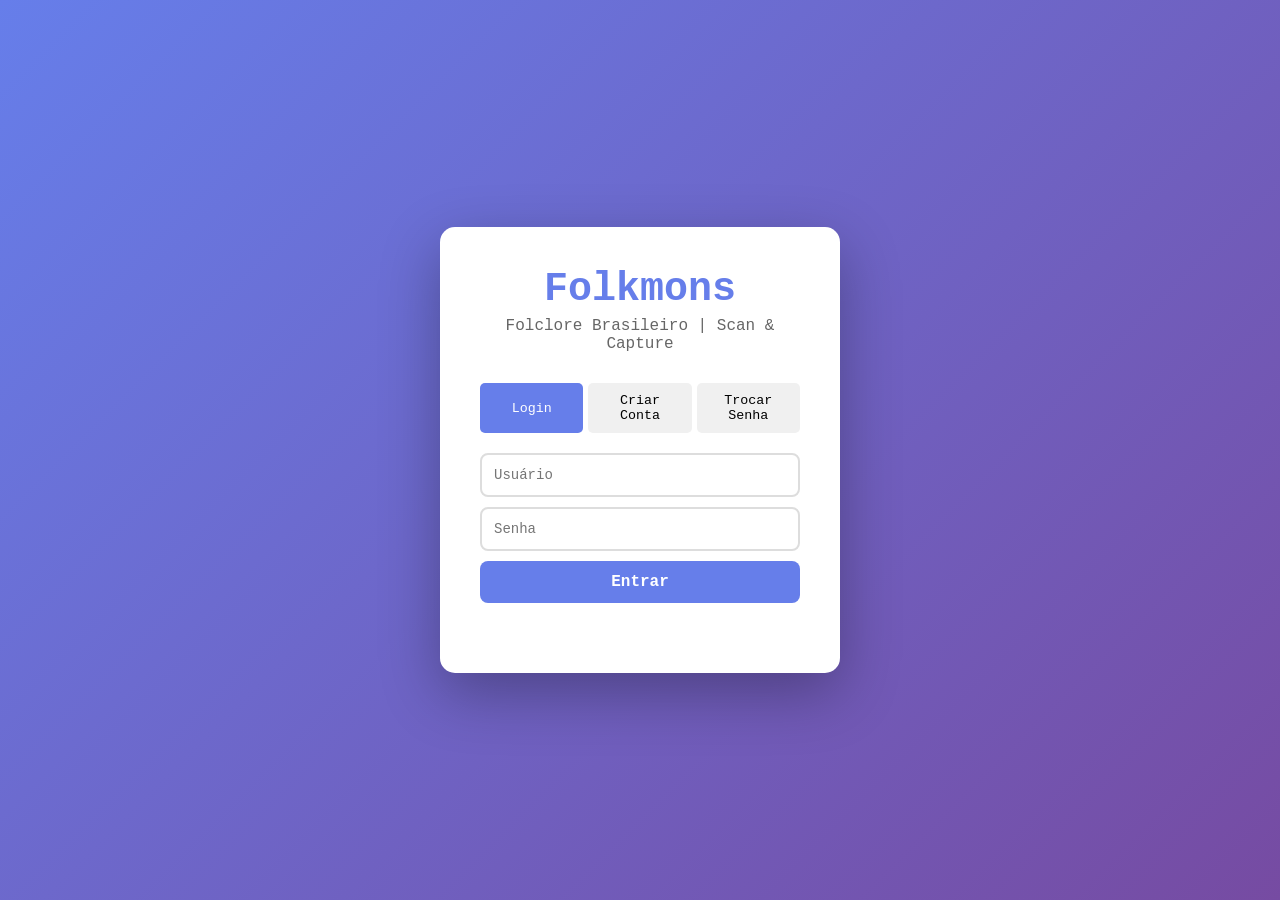
==== index_new.html @ 601865f8 "Adiciona jogo Folkmons, sprites e documentação" ====
<!DOCTYPE html>
<html lang="pt-BR">
<head>
    <meta charset="UTF-8">
    <meta name="viewport" content="width=device-width, initial-scale=1.0">
    <title>Folkmons - Folclore Brasileiro</title>
    <link rel="stylesheet" href="style.css">
</head>
<body>
    <div id="authScreen" class="screen">
        <div class="auth-container">
            <h1>Folkmons</h1>
            <p class="subtitle">Folclore Brasileiro | Scan & Capture</p>
            
            <div class="tabs">
                <button class="tab-btn active" onclick="showTab('login')">Login</button>
                <button class="tab-btn" onclick="showTab('register')">Criar Conta</button>
                <button class="tab-btn" onclick="showTab('changePass')">Trocar Senha</button>
            </div>
            
            <div id="loginTab" class="tab-content active">
                <input type="text" id="loginUsername" placeholder="Usuário" maxlength="20">
                <input type="password" id="loginPassword" placeholder="Senha">
                <button onclick="login()">Entrar</button>
                <p id="loginMsg" class="msg"></p>
            </div>
            
            <div id="registerTab" class="tab-content">
                <input type="text" id="regUsername" placeholder="Usuário (3-20 caracteres)" maxlength="20">
                <input type="password" id="regPassword" placeholder="Senha (mín. 4 caracteres)">
                <input type="password" id="regPassword2" placeholder="Confirmar Senha">
                <button onclick="register()">Criar Conta</button>
                <p id="regMsg" class="msg"></p>
            </div>
            
            <div id="changePassTab" class="tab-content">
                <input type="text" id="cpUsername" placeholder="Usuário">
                <input type="password" id="cpOldPass" placeholder="Senha Atual">
                <input type="password" id="cpNewPass" placeholder="Nova Senha (mín. 4 caracteres)">
                <input type="password" id="cpNewPass2" placeholder="Confirmar Nova Senha">
                <button onclick="changePassword()">Trocar Senha</button>
                <p id="cpMsg" class="msg"></p>
            </div>
        </div>
    </div>
    
    <div id="gameScreen" class="screen" style="display:none;">
        <div class="game-header">
            <div class="header-left">
                <span id="playerName"></span> | Nível <span id="playerLevel"></span> | $<span id="playerMoney"></span>
            </div>
            <div class="header-right">
                <button onclick="openMenu('team')">Time</button>
                <button onclick="openMenu('items')">Itens</button>
                <button onclick="openMenu('trades')">Trocas</button>
                <button onclick="openMenu('phone')">📱 Celular</button>
                <button onclick="logout()">Sair</button>
            </div>
        </div>
        
        <div class="game-container">
            <canvas id="gameMap" width="800" height="600"></canvas>
            <div class="game-ui">
                <div id="locationInfo"><strong>Região:</strong> Sertão Folclórico</div>
            </div>
        </div>
        
        <div id="menuOverlay" class="overlay" style="display:none;">
            <div class="menu-box">
                <div class="menu-header">
                    <h2 id="menuTitle">Menu</h2>
                    <button onclick="closeMenu()">X</button>
                </div>
                <div id="menuContent" class="menu-content"></div>
            </div>
        </div>
        
        <div id="battleScreen" class="battle-overlay" style="display:none;">
            <div class="battle-container">
                <div class="battle-top">
                    <div class="enemy-info">
                        <div class="enemy-name"><span id="enemyName"></span> Lv.<span id="enemyLevel"></span></div>
                        <div class="hp-bar"><div id="enemyHpBar" class="hp-fill"></div></div>
                        <div class="hp-text"><span id="enemyHpText"></span></div>
                    </div>
                    <div class="enemy-sprite" id="enemySprite">👾</div>
                </div>
                <div class="battle-bottom">
                    <div class="player-sprite" id="playerSprite">🧍</div>
                    <div class="player-info">
                        <div class="player-name"><span id="battlePlayerName"></span> Lv.<span id="battlePlayerLevel"></span></div>
                        <div class="hp-bar"><div id="playerHpBar" class="hp-fill"></div></div>
                        <div class="hp-text"><span id="playerHpText"></span></div>
                    </div>
                </div>
                <div class="battle-actions">
                    <div id="battleMainActions" style="display:grid; grid-template-columns:1fr 1fr; gap:10px; flex:1;">
                        <button onclick="battleAction('attack')">Atacar</button>
                        <button onclick="battleAction('item')">Item</button>
                        <button onclick="battleAction('run')">Fugir</button>
                    </div>
                    <div id="battleLog" class="battle-log"></div>
                </div>
            </div>
        </div>
    </div>
    
    <script src="folkmons_data.js"></script>
    <script src="game_new.js"></script>
</body>
</html>
---- style.css ----
* {
    margin: 0;
    padding: 0;
    box-sizing: border-box;
    font-family: 'Courier New', monospace;
}

body {
    background: linear-gradient(135deg, #667eea 0%, #764ba2 100%);
    min-height: 100vh;
    display: flex;
    align-items: center;
    justify-content: center;
}

.screen {
    width: 100%;
    min-height: 100vh;
    display: flex;
    align-items: center;
    justify-content: center;
}

.auth-container {
    background: white;
    padding: 40px;
    border-radius: 15px;
    box-shadow: 0 20px 60px rgba(0,0,0,0.3);
    width: 400px;
    max-width: 90%;
}

.auth-container h1 {
    text-align: center;
    color: #667eea;
    font-size: 2.5em;
    margin-bottom: 5px;
}

.subtitle {
    text-align: center;
    color: #666;
    margin-bottom: 30px;
}

.tabs {
    display: flex;
    gap: 5px;
    margin-bottom: 20px;
}

.tab-btn {
    flex: 1;
    padding: 10px;
    border: none;
    background: #f0f0f0;
    cursor: pointer;
    border-radius: 5px;
}

.tab-btn.active {
    background: #667eea;
    color: white;
}

.tab-content {
    display: none;
}

.tab-content.active {
    display: flex;
    flex-direction: column;
    gap: 10px;
}

.tab-content input {
    padding: 12px;
    border: 2px solid #ddd;
    border-radius: 8px;
    font-size: 14px;
}

.tab-content button {
    padding: 12px;
    background: #667eea;
    color: white;
    border: none;
    border-radius: 8px;
    cursor: pointer;
    font-size: 16px;
    font-weight: bold;
}

.tab-content button:hover {
    background: #5568d3;
}

.msg {
    text-align: center;
    min-height: 20px;
    font-size: 14px;
}

.game-header {
    position: fixed;
    top: 0;
    left: 0;
    right: 0;
    background: rgba(0,0,0,0.8);
    color: white;
    padding: 10px 20px;
    display: flex;
    justify-content: space-between;
    align-items: center;
    z-index: 100;
}

.header-right button {
    margin-left: 10px;
    padding: 8px 15px;
    background: #667eea;
    color: white;
    border: none;
    border-radius: 5px;
    cursor: pointer;
}

.game-container {
    margin-top: 60px;
    position: relative;
}

#gameMap {
    border: 3px solid #333;
    background: #90EE90;
    display: block;
}

.game-ui {
    position: absolute;
    top: 10px;
    left: 10px;
    background: rgba(0,0,0,0.7);
    color: white;
    padding: 8px 15px;
    border-radius: 5px;
}

.overlay {
    position: fixed;
    top: 0;
    left: 0;
    right: 0;
    bottom: 0;
    background: rgba(0,0,0,0.7);
    display: flex;
    align-items: center;
    justify-content: center;
    z-index: 1000;
}

.menu-box {
    background: white;
    width: 500px;
    max-width: 90%;
    max-height: 80vh;
    border-radius: 10px;
    overflow: hidden;
    display: flex;
    flex-direction: column;
}

.menu-header {
    background: #667eea;
    color: white;
    padding: 15px 20px;
    display: flex;
    justify-content: space-between;
    align-items: center;
}

.menu-header button {
    background: none;
    border: none;
    color: white;
    font-size: 24px;
    cursor: pointer;
}

.menu-content {
    padding: 20px;
    overflow-y: auto;
    flex: 1;
}

.team-slot {
    display: flex;
    align-items: center;
    gap: 15px;
    padding: 10px;
    border: 2px solid #ddd;
    border-radius: 8px;
    margin-bottom: 10px;
    cursor: pointer;
}

.team-slot:hover {
    background: #f0f0f0;
}

.monster-sprite {
    font-size: 40px;
}

.monster-img {
    width: 64px;
    height: 64px;
    object-fit: contain;
    image-rendering: pixelated;
    image-rendering: crisp-edges;
    display: block;
}

.monster-img.starter-img {
    width: 88px;
    height: 88px;
}

.monster-img.team-img {
    width: 64px;
    height: 64px;
}

.monster-img.scan-img {
    width: 40px;
    height: 40px;
    display: inline-block;
    vertical-align: middle;
}

.enemy-sprite .monster-img,
.player-sprite .monster-img {
    width: 120px;
    height: 120px;
}

.sprite-fallback {
    font-size: inherit;
    line-height: 1;
}

.monster-info {
    flex: 1;
}

.hp-bar {
    width: 100%;
    height: 10px;
    background: #ddd;
    border-radius: 5px;
    overflow: hidden;
    margin-top: 5px;
}

.hp-fill {
    height: 100%;
    background: #4CAF50;
    transition: width 0.3s;
}

.battle-overlay {
    position: fixed;
    top: 0;
    left: 0;
    right: 0;
    bottom: 0;
    background: linear-gradient(to bottom, #87CEEB 0%, #90EE90 100%);
    z-index: 2000;
    display: flex;
    align-items: center;
    justify-content: center;
}

.battle-container {
    width: 600px;
    height: 400px;
    position: relative;
    background: url('data:image/svg+xml,<svg xmlns="http://www.w3.org/2000/svg" width="600" height="400"><rect fill="%2390EE90" width="600" height="200"/><rect fill="%2387CEEB" y="200" width="600" height="200"/></svg>');
    border: 4px solid #333;
}

.battle-top {
    position: absolute;
    top: 20px;
    right: 20px;
    display: flex;
    align-items: center;
    gap: 10px;
}

.enemy-info {
    background: white;
    padding: 10px;
    border-radius: 8px;
    border: 2px solid #333;
    min-width: 150px;
}

.enemy-sprite {
    font-size: 60px;
}

.battle-bottom {
    position: absolute;
    bottom: 120px;
    left: 20px;
    display: flex;
    align-items: center;
    gap: 10px;
}

.player-info {
    background: white;
    padding: 10px;
    border-radius: 8px;
    border: 2px solid #333;
    min-width: 150px;
}

.player-sprite {
    font-size: 60px;
}

.battle-actions {
    position: absolute;
    bottom: 10px;
    left: 10px;
    right: 10px;
    background: white;
    border: 3px solid #333;
    padding: 15px;
    display: flex;
    gap: 10px;
}

#battleMainActions {
    display: grid;
    grid-template-columns: 1fr 1fr;
    gap: 10px;
    flex: 1;
}

#battleMainActions button {
    padding: 10px;
    font-size: 16px;
    cursor: pointer;
}

#battleSubActions {
    flex: 1;
}

.battle-log {
    flex: 2;
    border: 2px solid #ddd;
    padding: 10px;
    height: 80px;
    overflow-y: auto;
    font-size: 14px;
}

.mission-item {
    border: 2px solid #ddd;
    padding: 10px;
    margin-bottom: 10px;
    border-radius: 8px;
}

.mission-item.completed {
    background: #e8f5e9;
    border-color: #4CAF50;
}

.item-grid {
    display: grid;
    grid-template-columns: repeat(3, 1fr);
    gap: 10px;
}

.item-card {
    border: 2px solid #ddd;
    padding: 10px;
    text-align: center;
    border-radius: 8px;
}
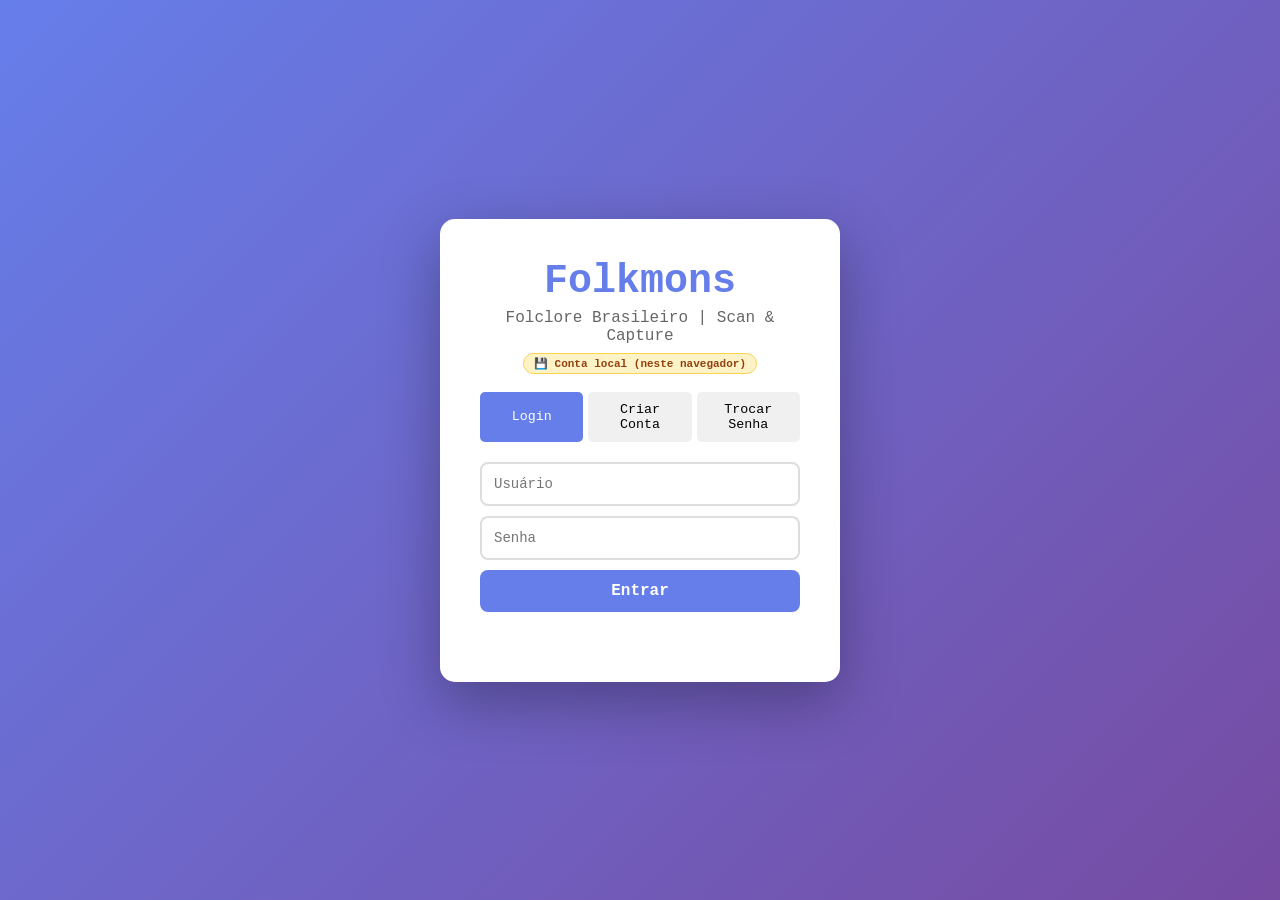
==== commit 3a03a161: "Adiciona treinador no mapa, menu de batalha e login em nuvem" ====
--- a/index_new.html
+++ b/index_new.html
@@ -11,6 +11,7 @@
         <div class="auth-container">
             <h1>Folkmons</h1>
             <p class="subtitle">Folclore Brasileiro | Scan & Capture</p>
+            <p id="cloudBadge" class="cloud-badge" style="display:none;"></p>
             
             <div class="tabs">
                 <button class="tab-btn active" onclick="showTab('login')">Login</button>
@@ -27,6 +28,7 @@
             
             <div id="registerTab" class="tab-content">
                 <input type="text" id="regUsername" placeholder="Usuário (3-20 caracteres)" maxlength="20">
+                <input type="email" id="regEmail" placeholder="E-mail" style="display:none;">
                 <input type="password" id="regPassword" placeholder="Senha (mín. 4 caracteres)">
                 <input type="password" id="regPassword2" placeholder="Confirmar Senha">
                 <button onclick="register()">Criar Conta</button>
@@ -34,11 +36,18 @@
             </div>
             
             <div id="changePassTab" class="tab-content">
-                <input type="text" id="cpUsername" placeholder="Usuário">
-                <input type="password" id="cpOldPass" placeholder="Senha Atual">
-                <input type="password" id="cpNewPass" placeholder="Nova Senha (mín. 4 caracteres)">
-                <input type="password" id="cpNewPass2" placeholder="Confirmar Nova Senha">
-                <button onclick="changePassword()">Trocar Senha</button>
+                <div id="cpPasswordFields">
+                    <input type="text" id="cpUsername" placeholder="Usuário">
+                    <input type="password" id="cpOldPass" placeholder="Senha Atual">
+                    <input type="password" id="cpNewPass" placeholder="Nova Senha (mín. 4 caracteres)">
+                    <input type="password" id="cpNewPass2" placeholder="Confirmar Nova Senha">
+                    <button onclick="changePassword()">Trocar Senha</button>
+                </div>
+                <div id="cpResetFields" style="display:none;">
+                    <p style="font-size:13px;color:#555;text-align:center;">Digite o e-mail da sua conta para receber um link de redefinição de senha.</p>
+                    <input type="email" id="cpEmail" placeholder="E-mail da conta">
+                    <button onclick="sendPasswordReset()">Enviar link de redefinição</button>
+                </div>
                 <p id="cpMsg" class="msg"></p>
             </div>
         </div>
@@ -54,6 +63,7 @@
                 <button onclick="openMenu('items')">Itens</button>
                 <button onclick="openMenu('trades')">Trocas</button>
                 <button onclick="openMenu('phone')">📱 Celular</button>
+                <button onclick="openChangePassword()">Senha</button>
                 <button onclick="logout()">Sair</button>
             </div>
         </div>
@@ -72,6 +82,22 @@
                     <button onclick="closeMenu()">X</button>
                 </div>
                 <div id="menuContent" class="menu-content"></div>
+            </div>
+        </div>
+
+        <div id="passwordOverlay" class="overlay" style="display:none;">
+            <div class="menu-box" style="max-width:420px;">
+                <div class="menu-header">
+                    <h2>Trocar Senha</h2>
+                    <button onclick="closeChangePassword()">X</button>
+                </div>
+                <div style="padding:20px; display:flex; flex-direction:column; gap:10px;">
+                    <input type="password" id="gameOldPass" placeholder="Senha atual">
+                    <input type="password" id="gameNewPass" placeholder="Nova senha">
+                    <input type="password" id="gameNewPass2" placeholder="Confirmar nova senha">
+                    <button id="gameChangePassBtn" onclick="changePasswordLoggedIn()">Salvar nova senha</button>
+                    <p id="gamePassMsg" class="msg"></p>
+                </div>
             </div>
         </div>
         
@@ -94,11 +120,7 @@
                     </div>
                 </div>
                 <div class="battle-actions">
-                    <div id="battleMainActions" style="display:grid; grid-template-columns:1fr 1fr; gap:10px; flex:1;">
-                        <button onclick="battleAction('attack')">Atacar</button>
-                        <button onclick="battleAction('item')">Item</button>
-                        <button onclick="battleAction('run')">Fugir</button>
-                    </div>
+                    <div id="battleMainActions"></div>
                     <div id="battleLog" class="battle-log"></div>
                 </div>
             </div>
@@ -106,6 +128,9 @@
     </div>
     
     <script src="folkmons_data.js"></script>
+    <script src="vendor/supabase.js"></script>
+    <script src="cloud_config.js"></script>
+    <script src="cloud_auth.js"></script>
     <script src="game_new.js"></script>
 </body>
 </html>
--- a/style.css
+++ b/style.css
@@ -41,6 +41,42 @@
     text-align: center;
     color: #666;
     margin-bottom: 30px;
+}
+
+.cloud-badge {
+    text-align: center;
+    font-size: 11px;
+    font-weight: bold;
+    color: #15803d;
+    background: #dcfce7;
+    border: 1px solid #86efac;
+    border-radius: 999px;
+    padding: 3px 10px;
+    width: fit-content;
+    margin: -22px auto 18px;
+}
+
+#passwordOverlay input {
+    width: 100%;
+    padding: 12px;
+    border: 2px solid #ddd;
+    border-radius: 8px;
+    font-size: 14px;
+}
+
+#gameChangePassBtn {
+    padding: 12px;
+    background: #667eea;
+    color: white;
+    border: none;
+    border-radius: 8px;
+    cursor: pointer;
+    font-size: 15px;
+    font-weight: bold;
+}
+
+#gameChangePassBtn:hover {
+    background: #5568d3;
 }
 
 .tabs {
@@ -312,7 +348,7 @@
 
 .battle-bottom {
     position: absolute;
-    bottom: 120px;
+    bottom: 165px;
     left: 20px;
     display: flex;
     align-items: center;
@@ -336,9 +372,11 @@
     bottom: 10px;
     left: 10px;
     right: 10px;
+    height: 150px;
+    box-sizing: border-box;
     background: white;
     border: 3px solid #333;
-    padding: 15px;
+    padding: 10px;
     display: flex;
     gap: 10px;
 }
@@ -346,27 +384,120 @@
 #battleMainActions {
     display: grid;
     grid-template-columns: 1fr 1fr;
-    gap: 10px;
+    align-content: start;
+    gap: 6px;
+    flex: 1.5;
+    height: 100%;
+    overflow-y: auto;
+    padding-right: 2px;
+}
+
+.battle-btn {
+    padding: 7px 8px;
+    font-size: 13px;
+    font-weight: 600;
+    color: #1f2937;
+    background: #f8fafc;
+    border: 2px solid #cbd5e1;
+    border-radius: 8px;
+    cursor: pointer;
+    text-align: left;
+    line-height: 1.2;
+    transition: background 0.15s, border-color 0.15s, transform 0.1s;
+}
+
+.battle-btn:hover:not(:disabled) {
+    background: #e0f2fe;
+    border-color: #0284c7;
+    transform: translateY(-1px);
+}
+
+.battle-btn:disabled {
+    opacity: 0.45;
+    cursor: not-allowed;
+}
+
+.battle-btn small {
+    display: block;
+    font-size: 10px;
+    font-weight: normal;
+    color: #64748b;
+    margin-top: 2px;
+}
+
+.battle-menu-heading {
+    grid-column: 1 / -1;
+    font-size: 11px;
+    font-weight: 700;
+    color: #475569;
+    text-transform: uppercase;
+    letter-spacing: 0.03em;
+    padding: 1px 2px;
+}
+
+.battle-menu-empty {
+    grid-column: 1 / -1;
+    font-size: 12px;
+    color: #64748b;
+    background: #f1f5f9;
+    border-radius: 8px;
+    padding: 8px;
+}
+
+.battle-back {
+    grid-column: 1 / -1;
+    text-align: center;
+    background: #e2e8f0;
+}
+
+.battle-capture {
+    grid-column: 1 / -1;
+    background: #dcfce7;
+    border-color: #16a34a;
+}
+
+.move-btn {
+    display: flex;
+    flex-direction: column;
+    justify-content: center;
+}
+
+.move-fogo { border-color: #f97316; background: #fff7ed; }
+.move-agua { border-color: #0284c7; background: #f0f9ff; }
+.move-grama { border-color: #16a34a; background: #f0fdf4; }
+.move-eletrico { border-color: #ca8a04; background: #fefce8; }
+.move-vento { border-color: #06b6d4; background: #ecfeff; }
+.move-terra { border-color: #92400e; background: #fef3c7; }
+.move-trevas { border-color: #6d28d9; background: #f5f3ff; }
+
+.battle-log {
     flex: 1;
-}
-
-#battleMainActions button {
-    padding: 10px;
-    font-size: 16px;
-    cursor: pointer;
-}
-
-#battleSubActions {
-    flex: 1;
-}
-
-.battle-log {
-    flex: 2;
     border: 2px solid #ddd;
-    padding: 10px;
-    height: 80px;
+    border-radius: 6px;
+    padding: 8px;
+    height: 100%;
+    box-sizing: border-box;
     overflow-y: auto;
-    font-size: 14px;
+    font-size: 12px;
+    line-height: 1.35;
+    background: #fffef8;
+}
+
+.battle-log .log-good { color: #15803d; font-weight: 700; }
+.battle-log .log-bad { color: #b91c1c; font-weight: 700; }
+.battle-log .log-warn { color: #b45309; }
+.battle-log .log-damage { color: #334155; }
+
+#enemySprite.hit,
+#playerSprite.hit {
+    animation: battle-hit 0.3s ease;
+}
+
+@keyframes battle-hit {
+    0%, 100% { transform: translateX(0); }
+    25% { transform: translateX(-8px); }
+    50% { transform: translateX(6px); }
+    75% { transform: translateX(-3px); }
 }
 
 .mission-item {
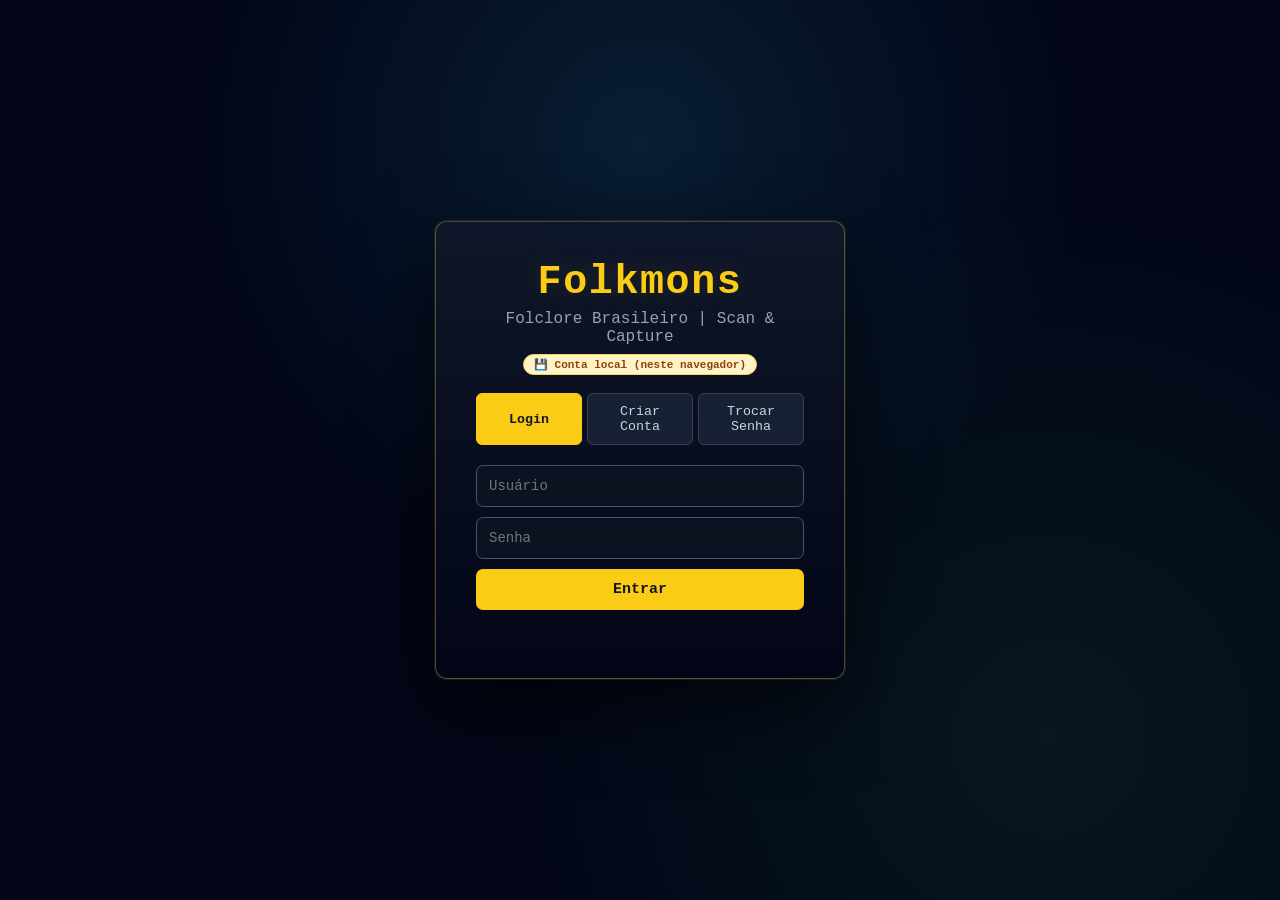
==== commit 44393984: "Renomeia Folclorédex para Enciclore" ====
--- a/index_new.html
+++ b/index_new.html
@@ -53,30 +53,94 @@
         </div>
     </div>
     
-    <div id="gameScreen" class="screen" style="display:none;">
-        <div class="game-header">
-            <div class="header-left">
-                <span id="playerName"></span> | Nível <span id="playerLevel"></span> | $<span id="playerMoney"></span>
-            </div>
-            <div class="header-right">
-                <button onclick="openMenu('team')">Time</button>
-                <button onclick="openMenu('items')">Itens</button>
-                <button onclick="openMenu('trades')">Trocas</button>
-                <button onclick="openMenu('phone')">📱 Celular</button>
-                <button onclick="openChangePassword()">Senha</button>
-                <button onclick="logout()">Sair</button>
-            </div>
-        </div>
-        
-        <div class="game-container">
-            <canvas id="gameMap" width="800" height="600"></canvas>
-            <div class="game-ui">
-                <div id="locationInfo"><strong>Região:</strong> Sertão Folclórico</div>
-            </div>
-        </div>
-        
+    <div id="gameScreen" class="screen game-screen" style="display:none;">
+        <div class="game-client">
+            <div id="gameContainer" class="game-container">
+                <canvas id="gameMap" width="800" height="600"></canvas>
+
+                <!-- Canto superior esquerdo: localização, relógio, FPS e latência -->
+                <div id="hudTopLeft" class="hud hud-topleft">
+                    <div class="hud-row hud-location-row">
+                        <span class="hud-icon">📍</span>
+                        <div class="hud-location-text">
+                            <strong id="hudLocationName">Sertão Folclórico</strong>
+                            <small id="hudChannel">Canal 1 · Local</small>
+                        </div>
+                    </div>
+                    <div class="hud-row hud-tech-row">
+                        <span title="Relógio do mundo (acelerado)">🕒 <b id="hudClock">06:30</b></span>
+                        <span title="Frames por segundo">FPS <b id="hudFps">--</b></span>
+                        <span title="Latência da conexão">Ping <b id="hudPing">0 ms</b></span>
+                    </div>
+                    <div class="hud-row hud-trainer-row">
+                        <span class="hud-status-dot"></span>
+                        <span id="playerName">Treinador</span>
+                        <span class="hud-sep">·</span> Nv <b id="playerLevel">1</b>
+                        <span class="hud-sep">·</span> $<b id="playerMoney">0</b>
+                    </div>
+                </div>
+
+                <!-- Canto superior direito: barra da equipe -->
+                <div id="partyBar" class="hud hud-topright" aria-label="Time de Folkmons">
+                    <div class="party-header"><span>🐾 EQUIPE</span><span id="partyCount">0/6</span></div>
+                    <div id="partySlots" class="party-slots"></div>
+                </div>
+
+                <!-- Canto inferior esquerdo: chat -->
+                <div id="chatPanel" class="hud hud-bottomleft">
+                    <div class="chat-header">
+                        <div id="chatTabs" class="chat-tabs"></div>
+                        <button class="chat-toggle" onclick="toggleChat()" title="Minimizar/expandir chat">–</button>
+                    </div>
+                    <div id="chatBody" class="chat-body">
+                        <div id="chatMessages" class="chat-messages"></div>
+                        <div class="chat-input-row">
+                            <input id="chatInput" type="text" maxlength="140" placeholder="Falar no canal Local..." autocomplete="off" onkeydown="chatInputKeydown(event)">
+                            <button onclick="sendChat()" title="Enviar mensagem">➤</button>
+                        </div>
+                    </div>
+                </div>
+
+                <!-- Canto inferior direito: menus principais -->
+                <div class="hud hud-bottomright">
+                    <div id="menuDock" class="menu-dock">
+                        <button class="dock-btn" onclick="openMenu('game')" title="Menu do Jogo"><span>⚙️</span><small>Menu</small></button>
+                        <button class="dock-btn" onclick="openMenu('items')" title="Mochila"><span>🎒</span><small>Mochila</small></button>
+                        <button class="dock-btn" onclick="openMenu('dex')" title="Enciclore"><span>📖</span><small>Enciclore</small></button>
+                        <button class="dock-btn" onclick="openMenu('card')" title="Cartão de Treinador"><span>🪪</span><small>Cartão</small></button>
+                        <button class="dock-btn" onclick="openMenu('market')" title="Mercado Folclórico (GTL)"><span>🛒</span><small>GTL</small></button>
+                        <button class="dock-btn" onclick="openMenu('pvp')" title="Arena PvP"><span>⚔️</span><small>PvP</small></button>
+                        <button class="dock-btn" onclick="openMenu('social')" title="Comunidade, amigos, guilda e trocas"><span>👥</span><small>Social</small></button>
+                        <button class="dock-btn" onclick="openMenu('help')" title="Ajuda e perguntas frequentes"><span>❓</span><small>Ajuda</small></button>
+                    </div>
+                </div>
+
+                <!-- Centro inferior: atalhos rápidos 1-9 -->
+                <div id="hotbar" class="hud hud-bottomcenter">
+                    <div class="hotbar-head"><span>ATALHOS</span><span>1–9</span></div>
+                    <div id="hotbarSlots" class="hotbar-slots"></div>
+                </div>
+
+                <!-- Ação principal do jogo -->
+                <button id="scanFab" class="scan-fab" onclick="openMenu('phone')" title="Abrir o Scanner (E)">📱 <span>Scan</span></button>
+
+                <!-- Submenu da equipe -->
+                <div id="partyContext" class="party-context" style="display:none;">
+                    <div class="party-context-head">
+                        <strong id="partyContextName">Folkmom</strong>
+                        <button onclick="closePartyMenu()" class="context-close">✕</button>
+                    </div>
+                    <button onclick="partyAction('summary')">📋 Sumário</button>
+                    <button onclick="partyAction('order')">↕️ Ordem do time</button>
+                    <button onclick="partyAction('follower')">🐾 Seguir no mapa</button>
+                </div>
+
+                <div id="toast" class="toast" style="display:none;"></div>
+            </div>
+        </div>
+
         <div id="menuOverlay" class="overlay" style="display:none;">
-            <div class="menu-box">
+            <div id="menuBox" class="menu-box">
                 <div class="menu-header">
                     <h2 id="menuTitle">Menu</h2>
                     <button onclick="closeMenu()">X</button>
@@ -123,6 +187,7 @@
                     <div id="battleMainActions"></div>
                     <div id="battleLog" class="battle-log"></div>
                 </div>
+                <div id="battleModeLabel" class="battle-mode-label" style="display:none;"></div>
             </div>
         </div>
     </div>
--- a/style.css
+++ b/style.css
@@ -1,3 +1,19 @@
+:root {
+    --bg: #020617;
+    --panel: rgba(15, 23, 42, 0.94);
+    --panel-soft: rgba(30, 41, 59, 0.88);
+    --panel-deep: #0b1220;
+    --line: rgba(148, 163, 184, 0.26);
+    --line-strong: rgba(250, 204, 21, 0.45);
+    --text: #e2e8f0;
+    --muted: #94a3b8;
+    --gold: #facc15;
+    --green: #4ade80;
+    --blue: #38bdf8;
+    --red: #f87171;
+    --violet: #a78bfa;
+}
+
 * {
     margin: 0;
     padding: 0;
@@ -6,7 +22,10 @@
 }
 
 body {
-    background: linear-gradient(135deg, #667eea 0%, #764ba2 100%);
+    background:
+        radial-gradient(circle at 50% 16%, rgba(56, 189, 248, 0.13) 0%, rgba(2, 6, 23, 0) 45%),
+        radial-gradient(circle at 82% 82%, rgba(74, 222, 128, 0.08) 0%, rgba(2, 6, 23, 0) 42%),
+        #020617;
     min-height: 100vh;
     display: flex;
     align-items: center;
@@ -21,25 +40,32 @@
     justify-content: center;
 }
 
+/* ===================== LOGIN / CONTA ===================== */
 .auth-container {
-    background: white;
-    padding: 40px;
-    border-radius: 15px;
-    box-shadow: 0 20px 60px rgba(0,0,0,0.3);
-    width: 400px;
+    background: linear-gradient(180deg, rgba(15, 23, 42, 0.98), rgba(2, 6, 23, 0.98));
+    border: 1px solid rgba(250, 204, 21, 0.32);
+    color: var(--text);
+    padding: 38px 40px;
+    border-radius: 12px;
+    box-shadow:
+        0 0 0 1px rgba(148, 163, 184, 0.14),
+        0 26px 80px rgba(0, 0, 0, 0.68);
+    width: 410px;
     max-width: 90%;
 }
 
 .auth-container h1 {
     text-align: center;
-    color: #667eea;
+    color: var(--gold);
     font-size: 2.5em;
+    letter-spacing: 0.04em;
+    text-shadow: 0 0 28px rgba(250, 204, 21, 0.16);
     margin-bottom: 5px;
 }
 
 .subtitle {
     text-align: center;
-    color: #666;
+    color: var(--muted);
     margin-bottom: 30px;
 }
 
@@ -47,38 +73,15 @@
     text-align: center;
     font-size: 11px;
     font-weight: bold;
-    color: #15803d;
-    background: #dcfce7;
-    border: 1px solid #86efac;
+    color: #bbf7d0;
+    background: rgba(20, 83, 45, 0.58);
+    border: 1px solid rgba(74, 222, 128, 0.5);
     border-radius: 999px;
     padding: 3px 10px;
     width: fit-content;
     margin: -22px auto 18px;
 }
 
-#passwordOverlay input {
-    width: 100%;
-    padding: 12px;
-    border: 2px solid #ddd;
-    border-radius: 8px;
-    font-size: 14px;
-}
-
-#gameChangePassBtn {
-    padding: 12px;
-    background: #667eea;
-    color: white;
-    border: none;
-    border-radius: 8px;
-    cursor: pointer;
-    font-size: 15px;
-    font-weight: bold;
-}
-
-#gameChangePassBtn:hover {
-    background: #5568d3;
-}
-
 .tabs {
     display: flex;
     gap: 5px;
@@ -88,15 +91,24 @@
 .tab-btn {
     flex: 1;
     padding: 10px;
-    border: none;
-    background: #f0f0f0;
+    border: 1px solid #334155;
+    background: rgba(30, 41, 59, 0.72);
+    color: #cbd5e1;
     cursor: pointer;
-    border-radius: 5px;
+    border-radius: 6px;
+    font-family: inherit;
+}
+
+.tab-btn:hover {
+    border-color: var(--gold);
+    color: #fff;
 }
 
 .tab-btn.active {
-    background: #667eea;
-    color: white;
+    background: var(--gold);
+    border-color: var(--gold);
+    color: #111827;
+    font-weight: bold;
 }
 
 .tab-content {
@@ -109,26 +121,39 @@
     gap: 10px;
 }
 
-.tab-content input {
+.tab-content input,
+#passwordOverlay input {
     padding: 12px;
-    border: 2px solid #ddd;
-    border-radius: 8px;
+    border: 1px solid #475569;
+    border-radius: 7px;
+    background: #0b1220;
+    color: #e2e8f0;
     font-size: 14px;
-}
-
-.tab-content button {
+    width: 100%;
+}
+
+.tab-content input:focus,
+#passwordOverlay input:focus {
+    outline: none;
+    border-color: var(--gold);
+}
+
+.tab-content button,
+#gameChangePassBtn {
     padding: 12px;
-    background: #667eea;
-    color: white;
+    background: var(--gold);
+    color: #111827;
     border: none;
-    border-radius: 8px;
+    border-radius: 7px;
     cursor: pointer;
-    font-size: 16px;
+    font-family: inherit;
+    font-size: 15px;
     font-weight: bold;
 }
 
-.tab-content button:hover {
-    background: #5568d3;
+.tab-content button:hover,
+#gameChangePassBtn:hover {
+    background: #fde047;
 }
 
 .msg {
@@ -137,115 +162,1003 @@
     font-size: 14px;
 }
 
-.game-header {
-    position: fixed;
+/* ===================== CLIENTE DO JOGO ===================== */
+.game-screen {
+    background:
+        radial-gradient(circle at 50% 22%, rgba(51, 65, 85, 0.55) 0%, rgba(2, 6, 23, 0) 55%),
+        radial-gradient(circle at 20% 80%, rgba(34, 197, 94, 0.09) 0%, rgba(2, 6, 23, 0) 40%),
+        #020617;
+    overflow: auto;
+    padding: 12px;
+}
+
+.game-client {
+    position: relative;
+    margin: auto;
+    display: flex;
+    align-items: center;
+    justify-content: center;
+    flex: 0 0 auto;
+    width: 800px;
+    height: 600px;
+}
+
+.game-container {
+    position: absolute;
     top: 0;
     left: 0;
-    right: 0;
-    background: rgba(0,0,0,0.8);
-    color: white;
-    padding: 10px 20px;
-    display: flex;
+    width: 800px;
+    height: 600px;
+    flex: 0 0 auto;
+    transform-origin: top left;
+    background: #0b1220;
+    outline: 4px solid #020617;
+    box-shadow:
+        0 0 0 1px rgba(250, 204, 21, 0.34),
+        0 0 0 8px rgba(15, 23, 42, 0.75),
+        0 30px 90px rgba(0, 0, 0, 0.72);
+}
+
+#gameMap {
+    width: 100%;
+    height: 100%;
+    display: block;
+    background: #90EE90;
+    image-rendering: pixelated;
+    image-rendering: crisp-edges;
+}
+
+.hud {
+    position: absolute;
+    z-index: 10;
+    color: var(--text);
+    font-size: 10px;
+    background: linear-gradient(180deg, rgba(15, 23, 42, 0.96), rgba(2, 6, 23, 0.93));
+    border: 1px solid var(--line);
+    border-radius: 8px;
+    box-shadow:
+        0 8px 24px rgba(0, 0, 0, 0.42),
+        inset 0 1px 0 rgba(255, 255, 255, 0.04);
+    backdrop-filter: blur(4px);
+}
+
+.hud-topleft {
+    top: 8px;
+    left: 8px;
+    width: 252px;
+    padding: 8px 10px;
+}
+
+.hud-topright {
+    top: 8px;
+    right: 8px;
+    width: 234px;
+    padding: 7px 8px 8px;
+}
+
+.hud-bottomleft {
+    bottom: 8px;
+    left: 8px;
+    width: 280px;
+    height: 164px;
+    display: flex;
+    flex-direction: column;
+    overflow: hidden;
+    transition: height 0.18s ease;
+}
+
+.hud-bottomright {
+    bottom: 8px;
+    right: 8px;
+    width: 280px;
+    background: none;
+    border: none;
+    box-shadow: none;
+    backdrop-filter: none;
+}
+
+.hud-bottomcenter {
+    bottom: 8px;
+    left: 50%;
+    transform: translateX(-50%);
+    width: 212px;
+    padding: 4px 6px 5px;
+}
+
+.hud-row {
+    display: flex;
+    align-items: center;
+    gap: 6px;
+}
+
+.hud-location-row {
+    gap: 8px;
+    padding-bottom: 6px;
+    border-bottom: 1px solid rgba(148, 163, 184, 0.16);
+}
+
+.hud-icon {
+    font-size: 15px;
+    filter: drop-shadow(0 0 6px rgba(250, 204, 21, 0.4));
+}
+
+.hud-location-text {
+    display: flex;
+    flex-direction: column;
+    line-height: 1.15;
+    min-width: 0;
+}
+
+.hud-location-text strong {
+    font-size: 11px;
+    color: #f8fafc;
+    letter-spacing: 0.04em;
+    white-space: nowrap;
+    overflow: hidden;
+    text-overflow: ellipsis;
+}
+
+.hud-location-text small {
+    font-size: 8px;
+    color: var(--gold);
+    letter-spacing: 0.08em;
+    text-transform: uppercase;
+}
+
+.hud-tech-row {
     justify-content: space-between;
-    align-items: center;
-    z-index: 100;
-}
-
-.header-right button {
-    margin-left: 10px;
-    padding: 8px 15px;
-    background: #667eea;
-    color: white;
-    border: none;
+    padding: 5px 0 4px;
+    color: var(--muted);
+    font-size: 8.5px;
+    border-bottom: 1px solid rgba(148, 163, 184, 0.12);
+}
+
+.hud-tech-row b {
+    color: var(--green);
+    font-weight: 700;
+}
+
+.hud-tech-row span:last-child b {
+    color: var(--blue);
+}
+
+.hud-trainer-row {
+    padding-top: 5px;
+    color: var(--muted);
+    font-size: 9.5px;
+    white-space: nowrap;
+    overflow: hidden;
+}
+
+.hud-trainer-row #playerName {
+    color: #f8fafc;
+    font-weight: 700;
+    max-width: 92px;
+    overflow: hidden;
+    text-overflow: ellipsis;
+}
+
+.hud-trainer-row b {
+    color: var(--gold);
+}
+
+.hud-sep {
+    color: #475569;
+}
+
+.hud-status-dot {
+    width: 6px;
+    height: 6px;
+    flex: 0 0 6px;
+    border-radius: 50%;
+    background: var(--green);
+    box-shadow: 0 0 8px rgba(74, 222, 128, 0.9);
+    animation: status-pulse 2s infinite;
+}
+
+@keyframes status-pulse {
+    0%, 100% { opacity: 1; }
+    50% { opacity: 0.35; }
+}
+
+/* ===================== BARRA DA EQUIPE ===================== */
+.party-header {
+    display: flex;
+    justify-content: space-between;
+    align-items: center;
+    color: var(--muted);
+    font-size: 8px;
+    font-weight: 700;
+    letter-spacing: 0.12em;
+    margin-bottom: 5px;
+}
+
+.party-header span:last-child {
+    color: var(--gold);
+    letter-spacing: 0;
+}
+
+.party-slots {
+    display: grid;
+    grid-template-columns: repeat(6, 1fr);
+    gap: 2px;
+}
+
+.party-slot {
+    position: relative;
+    height: 40px;
+    padding: 2px 2px 4px;
+    background: rgba(2, 6, 23, 0.66);
+    border: 1px solid rgba(148, 163, 184, 0.22);
     border-radius: 5px;
     cursor: pointer;
-}
-
-.game-container {
-    margin-top: 60px;
+    overflow: hidden;
+    display: flex;
+    align-items: center;
+    justify-content: center;
+    transition: border-color 0.15s, background 0.15s, transform 0.1s;
+}
+
+.party-slot:hover {
+    border-color: var(--gold);
+    background: rgba(30, 41, 59, 0.9);
+    transform: translateY(-1px);
+}
+
+.party-slot.follower {
+    border-color: var(--green);
+    box-shadow: inset 0 0 0 1px rgba(74, 222, 128, 0.22);
+}
+
+.party-slot.fainted {
+    opacity: 0.45;
+    filter: grayscale(0.7);
+}
+
+.party-slot.empty {
+    color: #475569;
+    font-size: 14px;
+    cursor: default;
+    border-style: dashed;
+}
+
+.party-slot .monster-img {
+    width: 27px;
+    height: 27px;
+}
+
+.party-slot .sprite-fallback {
+    font-size: 22px;
+}
+
+.party-lv {
+    position: absolute;
+    left: 2px;
+    bottom: 4px;
+    padding: 0 3px;
+    border-radius: 3px;
+    background: rgba(2, 6, 23, 0.88);
+    color: #e2e8f0;
+    font-size: 6px;
+    font-weight: 700;
+    line-height: 1.3;
+}
+
+.party-hp {
+    position: absolute;
+    left: 3px;
+    right: 3px;
+    bottom: 1px;
+    height: 2px;
+    border-radius: 2px;
+    background: rgba(148, 163, 184, 0.24);
+    overflow: hidden;
+}
+
+.party-hp i {
+    display: block;
+    height: 100%;
+    background: var(--green);
+    border-radius: 2px;
+}
+
+.party-hp i.low { background: #fbbf24; }
+.party-hp i.critical { background: var(--red); }
+
+/* ===================== CHAT ===================== */
+.chat-header {
+    height: 25px;
+    display: flex;
+    align-items: center;
+    gap: 3px;
+    padding: 3px 4px 2px;
+    border-bottom: 1px solid rgba(148, 163, 184, 0.16);
+    flex: 0 0 auto;
+}
+
+.chat-tabs {
+    flex: 1;
+    display: flex;
+    align-items: center;
+    gap: 2px;
+    overflow-x: auto;
+    scrollbar-width: none;
+}
+
+.chat-tabs::-webkit-scrollbar {
+    display: none;
+}
+
+.chat-tab {
     position: relative;
-}
-
-#gameMap {
-    border: 3px solid #333;
-    background: #90EE90;
-    display: block;
-}
-
-.game-ui {
+    flex: 0 0 auto;
+    padding: 2px 4px;
+    border: 1px solid transparent;
+    border-radius: 3px;
+    background: transparent;
+    color: #94a3b8;
+    cursor: pointer;
+    font-size: 7px;
+    font-weight: 700;
+    letter-spacing: 0.02em;
+    line-height: 1.4;
+}
+
+.chat-tab:hover {
+    color: #e2e8f0;
+    background: rgba(148, 163, 184, 0.12);
+}
+
+.chat-tab.active {
+    color: #0f172a;
+    background: var(--gold);
+    border-color: #fde68a;
+}
+
+.chat-tab .chat-unread {
+    display: inline-block;
+    width: 4px;
+    height: 4px;
+    margin-left: 2px;
+    border-radius: 50%;
+    background: var(--red);
+    vertical-align: middle;
+}
+
+.chat-toggle {
+    flex: 0 0 auto;
+    width: 18px;
+    height: 18px;
+    border: 1px solid rgba(148, 163, 184, 0.25);
+    border-radius: 3px;
+    background: rgba(30, 41, 59, 0.7);
+    color: var(--muted);
+    cursor: pointer;
+    font-size: 11px;
+    line-height: 1;
+}
+
+.chat-toggle:hover {
+    color: var(--gold);
+    border-color: var(--gold);
+}
+
+.chat-body {
+    display: flex;
+    flex-direction: column;
+    min-height: 0;
+    flex: 1;
+}
+
+.hud-bottomleft.collapsed {
+    height: 29px;
+}
+
+.hud-bottomleft.collapsed .chat-body {
+    display: none;
+}
+
+.chat-messages {
+    flex: 1;
+    overflow-y: auto;
+    padding: 4px 5px;
+    font-size: 9.5px;
+    line-height: 1.32;
+    scrollbar-width: thin;
+    scrollbar-color: #334155 transparent;
+}
+
+.chat-line {
+    margin-bottom: 2px;
+    color: #cbd5e1;
+    word-break: break-word;
+}
+
+.chat-line .chat-time {
+    color: #64748b;
+    font-size: 7.5px;
+    margin-right: 3px;
+}
+
+.chat-line .chat-from {
+    color: var(--gold);
+    font-weight: 700;
+}
+
+.chat-line.system {
+    color: #94a3b8;
+    font-style: italic;
+}
+
+.chat-line.system .chat-from {
+    color: var(--blue);
+    font-style: normal;
+}
+
+.chat-line.user .chat-from {
+    color: var(--green);
+}
+
+.chat-line.battle {
+    color: #c4b5fd;
+}
+
+.chat-line.battle .chat-from {
+    color: var(--violet);
+}
+
+.chat-input-row {
+    flex: 0 0 auto;
+    display: flex;
+    gap: 3px;
+    padding: 3px 4px 4px;
+    border-top: 1px solid rgba(148, 163, 184, 0.12);
+}
+
+.chat-input-row input {
+    flex: 1;
+    min-width: 0;
+    padding: 4px 6px;
+    border: 1px solid rgba(148, 163, 184, 0.24);
+    border-radius: 4px;
+    background: rgba(2, 6, 23, 0.65);
+    color: #e2e8f0;
+    font-size: 9.5px;
+    outline: none;
+}
+
+.chat-input-row input::placeholder {
+    color: #64748b;
+}
+
+.chat-input-row input:focus {
+    border-color: var(--gold);
+}
+
+.chat-input-row button {
+    width: 24px;
+    border: 1px solid rgba(148, 163, 184, 0.24);
+    border-radius: 4px;
+    background: rgba(30, 41, 59, 0.9);
+    color: var(--gold);
+    cursor: pointer;
+    font-size: 10px;
+}
+
+.chat-input-row button:hover {
+    border-color: var(--gold);
+    background: rgba(250, 204, 21, 0.14);
+}
+
+/* ===================== MENU DOCK ===================== */
+.menu-dock {
+    display: grid;
+    grid-template-columns: repeat(4, 1fr);
+    gap: 4px;
+}
+
+.dock-btn {
+    height: 42px;
+    display: flex;
+    flex-direction: column;
+    align-items: center;
+    justify-content: center;
+    gap: 2px;
+    background: linear-gradient(180deg, rgba(15, 23, 42, 0.97), rgba(2, 6, 23, 0.94));
+    border: 1px solid var(--line);
+    border-radius: 6px;
+    color: var(--text);
+    cursor: pointer;
+    box-shadow: 0 4px 12px rgba(0, 0, 0, 0.3);
+    transition: border-color 0.15s, transform 0.1s, background 0.15s;
+}
+
+.dock-btn span {
+    font-size: 16px;
+    line-height: 1;
+    filter: drop-shadow(0 2px 3px rgba(0, 0, 0, 0.5));
+}
+
+.dock-btn small {
+    color: #cbd5e1;
+    font-size: 8px;
+    font-weight: 700;
+    letter-spacing: 0.03em;
+    line-height: 1;
+}
+
+.dock-btn:hover {
+    border-color: var(--gold);
+    background: linear-gradient(180deg, rgba(51, 65, 85, 0.98), rgba(15, 23, 42, 0.96));
+    transform: translateY(-1px);
+}
+
+.dock-btn:active {
+    transform: translateY(0);
+}
+
+/* ===================== ATALHOS 1-9 ===================== */
+.hotbar-head {
+    display: flex;
+    justify-content: space-between;
+    align-items: center;
+    color: #64748b;
+    font-size: 6.5px;
+    font-weight: 700;
+    letter-spacing: 0.13em;
+    margin-bottom: 2px;
+}
+
+.hotbar-head span:last-child {
+    color: var(--gold);
+    letter-spacing: 0;
+}
+
+.hotbar-slots {
+    display: grid;
+    grid-template-columns: repeat(9, 1fr);
+    gap: 2px;
+}
+
+.hotbar-slot {
+    position: relative;
+    height: 30px;
+    padding: 1px;
+    display: flex;
+    flex-direction: column;
+    align-items: center;
+    justify-content: center;
+    border: 1px solid rgba(148, 163, 184, 0.22);
+    border-radius: 4px;
+    background: rgba(2, 6, 23, 0.65);
+    color: #64748b;
+    cursor: pointer;
+    line-height: 1;
+    transition: border-color 0.15s, background 0.15s;
+}
+
+.hotbar-slot:hover,
+.hotbar-slot.drag-over {
+    border-color: var(--gold);
+    background: rgba(250, 204, 21, 0.12);
+}
+
+.hotbar-slot.assigned {
+    color: #f8fafc;
+    border-color: rgba(74, 222, 128, 0.4);
+    background: rgba(20, 83, 45, 0.38);
+}
+
+.hotbar-slot .slot-key {
     position: absolute;
-    top: 10px;
-    left: 10px;
-    background: rgba(0,0,0,0.7);
-    color: white;
-    padding: 8px 15px;
-    border-radius: 5px;
-}
-
+    top: 1px;
+    left: 2px;
+    color: #64748b;
+    font-size: 5px;
+    font-weight: 700;
+}
+
+.hotbar-slot .slot-icon {
+    font-size: 12px;
+    line-height: 1;
+}
+
+.hotbar-slot .slot-count {
+    position: absolute;
+    right: 1px;
+    bottom: 1px;
+    padding: 0 2px;
+    border-radius: 2px;
+    background: rgba(2, 6, 23, 0.85);
+    color: var(--gold);
+    font-size: 5px;
+    font-weight: 700;
+}
+
+/* ===================== SCAN E CONTEXTOS ===================== */
+.scan-fab {
+    position: absolute;
+    left: 50%;
+    bottom: 82px;
+    transform: translateX(-50%);
+    z-index: 18;
+    display: flex;
+    align-items: center;
+    gap: 5px;
+    padding: 6px 13px;
+    border: 2px solid #fef08a;
+    border-radius: 999px;
+    background: linear-gradient(180deg, #fde047, #eab308);
+    color: #1f2937;
+    font-size: 10px;
+    font-weight: 700;
+    letter-spacing: 0.05em;
+    cursor: pointer;
+    box-shadow: 0 6px 20px rgba(234, 179, 8, 0.42), 0 0 0 3px rgba(2, 6, 23, 0.55);
+    transition: transform 0.12s, filter 0.12s;
+}
+
+.scan-fab:hover {
+    transform: translateX(-50%) scale(1.04);
+    filter: brightness(1.08);
+}
+
+.scan-fab span {
+    font-size: 9px;
+    text-transform: uppercase;
+}
+
+.party-context {
+    position: absolute;
+    top: 94px;
+    right: 8px;
+    z-index: 30;
+    width: 188px;
+    padding: 5px;
+    background: linear-gradient(180deg, rgba(15, 23, 42, 0.99), rgba(2, 6, 23, 0.98));
+    border: 1px solid var(--line-strong);
+    border-radius: 7px;
+    box-shadow: 0 14px 34px rgba(0, 0, 0, 0.6);
+}
+
+.party-context-head {
+    display: flex;
+    align-items: center;
+    justify-content: space-between;
+    gap: 5px;
+    padding: 3px 3px 6px;
+    border-bottom: 1px solid rgba(148, 163, 184, 0.18);
+    margin-bottom: 4px;
+    color: var(--gold);
+    font-size: 9px;
+}
+
+.context-close {
+    border: none;
+    background: transparent;
+    color: var(--muted);
+    cursor: pointer;
+    font-size: 10px;
+}
+
+.party-context > button:not(.context-close) {
+    width: 100%;
+    padding: 6px 8px;
+    border: none;
+    border-radius: 4px;
+    background: transparent;
+    color: #cbd5e1;
+    text-align: left;
+    cursor: pointer;
+    font-size: 9px;
+    font-weight: 700;
+}
+
+.party-context > button:not(.context-close):hover {
+    background: rgba(250, 204, 21, 0.14);
+    color: var(--gold);
+}
+
+.toast {
+    position: absolute;
+    top: 20%;
+    left: 50%;
+    transform: translate(-50%, -8px);
+    z-index: 45;
+    max-width: 380px;
+    padding: 9px 16px;
+    border: 1px solid rgba(250, 204, 21, 0.5);
+    border-radius: 8px;
+    background: linear-gradient(180deg, rgba(15, 23, 42, 0.98), rgba(2, 6, 23, 0.97));
+    color: #f8fafc;
+    font-size: 11px;
+    font-weight: 700;
+    text-align: center;
+    box-shadow: 0 12px 30px rgba(0, 0, 0, 0.55);
+    opacity: 0;
+    pointer-events: none;
+    transition: opacity 0.2s, transform 0.2s;
+}
+
+.toast.show {
+    opacity: 1;
+    transform: translate(-50%, 0);
+}
+
+.toast.success { border-color: rgba(74, 222, 128, 0.65); }
+.toast.error { border-color: rgba(248, 113, 113, 0.7); }
+.toast.info { border-color: rgba(56, 189, 248, 0.6); }
+
+/* ===================== OVERLAYS E MENUS ===================== */
 .overlay {
     position: fixed;
     top: 0;
     left: 0;
     right: 0;
     bottom: 0;
-    background: rgba(0,0,0,0.7);
+    background: rgba(2, 6, 23, 0.78);
     display: flex;
     align-items: center;
     justify-content: center;
     z-index: 1000;
+    padding: 16px;
+    backdrop-filter: blur(3px);
 }
 
 .menu-box {
-    background: white;
-    width: 500px;
-    max-width: 90%;
-    max-height: 80vh;
+    background: #0f172a;
+    color: #e2e8f0;
+    width: 560px;
+    max-width: 94%;
+    max-height: 86vh;
+    border: 1px solid rgba(148, 163, 184, 0.28);
     border-radius: 10px;
     overflow: hidden;
     display: flex;
     flex-direction: column;
+    box-shadow: 0 30px 90px rgba(0, 0, 0, 0.65);
+}
+
+.menu-box.menu-wide {
+    width: 800px;
 }
 
 .menu-header {
-    background: #667eea;
+    background: linear-gradient(180deg, #1e293b, #111827);
     color: white;
-    padding: 15px 20px;
+    padding: 13px 18px;
     display: flex;
     justify-content: space-between;
     align-items: center;
+    border-bottom: 1px solid rgba(250, 204, 21, 0.35);
+    flex: 0 0 auto;
+}
+
+.menu-header h2 {
+    font-size: 15px;
+    color: var(--gold);
+    letter-spacing: 0.03em;
 }
 
 .menu-header button {
     background: none;
-    border: none;
-    color: white;
-    font-size: 24px;
+    border: 1px solid transparent;
+    color: #94a3b8;
+    font-size: 18px;
     cursor: pointer;
+    line-height: 1;
+    padding: 2px 6px;
+    border-radius: 4px;
+}
+
+.menu-header button:hover {
+    color: var(--gold);
+    border-color: rgba(250, 204, 21, 0.35);
 }
 
 .menu-content {
-    padding: 20px;
+    padding: 18px;
     overflow-y: auto;
     flex: 1;
+    color: #e2e8f0;
+    font-size: 12px;
+    line-height: 1.45;
+    scrollbar-width: thin;
+    scrollbar-color: #334155 #0b1220;
+}
+
+.menu-content::-webkit-scrollbar,
+.battle-log::-webkit-scrollbar,
+#battleMainActions::-webkit-scrollbar {
+    width: 9px;
+}
+
+.menu-content::-webkit-scrollbar-track,
+.battle-log::-webkit-scrollbar-track,
+#battleMainActions::-webkit-scrollbar-track {
+    background: #0b1220;
+}
+
+.menu-content::-webkit-scrollbar-thumb,
+.battle-log::-webkit-scrollbar-thumb,
+#battleMainActions::-webkit-scrollbar-thumb {
+    background: #334155;
+    border-radius: 999px;
+    border: 2px solid #0b1220;
+}
+
+.menu-content::-webkit-scrollbar-thumb:hover,
+.battle-log::-webkit-scrollbar-thumb:hover,
+#battleMainActions::-webkit-scrollbar-thumb:hover {
+    background: #475569;
+}
+
+.menu-content h3,
+.menu-content h4 {
+    color: var(--gold);
+    margin-bottom: 8px;
+}
+
+.menu-content p {
+    color: #cbd5e1;
+}
+
+.menu-content small {
+    color: #94a3b8;
+}
+
+.menu-content input,
+.menu-content select,
+.menu-content textarea {
+    padding: 8px 10px;
+    border: 1px solid rgba(148, 163, 184, 0.35);
+    border-radius: 6px;
+    background: rgba(2, 6, 23, 0.65);
+    color: #e2e8f0;
+    font-size: 12px;
+    outline: none;
+}
+
+.menu-content input:focus,
+.menu-content select:focus {
+    border-color: var(--gold);
+}
+
+.menu-grid-2 {
+    display: grid;
+    grid-template-columns: 1fr 1fr;
+    gap: 8px;
+}
+
+.menu-action {
+    display: flex;
+    align-items: center;
+    gap: 8px;
+    padding: 10px 12px;
+    border: 1px solid rgba(148, 163, 184, 0.26);
+    border-radius: 7px;
+    background: rgba(30, 41, 59, 0.58);
+    color: #e2e8f0;
+    cursor: pointer;
+    text-align: left;
+    font-size: 11px;
+    font-weight: 700;
+}
+
+.menu-action:hover {
+    border-color: var(--gold);
+    background: rgba(250, 204, 21, 0.09);
+}
+
+.menu-action.danger {
+    border-color: rgba(248, 113, 113, 0.5);
+    color: #fecaca;
+}
+
+.menu-action.danger:hover {
+    background: rgba(248, 113, 113, 0.12);
+    border-color: var(--red);
+}
+
+.menu-action:disabled {
+    opacity: 0.42;
+    cursor: not-allowed;
+}
+
+.menu-note {
+    margin-top: 12px;
+    padding: 9px 11px;
+    border: 1px dashed rgba(148, 163, 184, 0.28);
+    border-radius: 6px;
+    color: #94a3b8;
+    font-size: 10px;
+}
+
+.menu-section {
+    margin-top: 16px;
+    padding-top: 14px;
+    border-top: 1px solid rgba(148, 163, 184, 0.15);
+}
+
+.menu-section:first-child {
+    margin-top: 0;
+    padding-top: 0;
+    border-top: none;
+}
+
+.menu-section-title {
+    display: flex;
+    justify-content: space-between;
+    align-items: center;
+    gap: 8px;
+    margin-bottom: 9px;
+    color: #f8fafc;
+    font-size: 11px;
+    font-weight: 700;
+    letter-spacing: 0.05em;
+    text-transform: uppercase;
+}
+
+.menu-section-title span {
+    color: var(--gold);
+}
+
+.menu-toolbar {
+    display: flex;
+    gap: 6px;
+    flex-wrap: wrap;
+    align-items: center;
+    margin-bottom: 12px;
+}
+
+.menu-toolbar input {
+    flex: 1;
+    min-width: 140px;
+}
+
+.menu-tab {
+    padding: 7px 10px;
+    border: 1px solid rgba(148, 163, 184, 0.3);
+    border-radius: 5px;
+    background: rgba(30, 41, 59, 0.5);
+    color: #cbd5e1;
+    cursor: pointer;
+    font-size: 10px;
+    font-weight: 700;
+}
+
+.menu-tab.active {
+    border-color: var(--gold);
+    background: rgba(250, 204, 21, 0.16);
+    color: var(--gold);
 }
 
 .team-slot {
     display: flex;
     align-items: center;
-    gap: 15px;
-    padding: 10px;
-    border: 2px solid #ddd;
+    gap: 12px;
+    padding: 9px;
+    border: 1px solid rgba(148, 163, 184, 0.22);
     border-radius: 8px;
-    margin-bottom: 10px;
-    cursor: pointer;
+    margin-bottom: 8px;
+    background: rgba(30, 41, 59, 0.32);
 }
 
 .team-slot:hover {
-    background: #f0f0f0;
+    background: rgba(30, 41, 59, 0.62);
+}
+
+.team-slot.selected {
+    border-color: var(--gold);
+    background: rgba(250, 204, 21, 0.08);
 }
 
 .monster-sprite {
     font-size: 40px;
+    flex: 0 0 auto;
+    display: flex;
+    align-items: center;
+    justify-content: center;
 }
 
 .monster-img {
@@ -263,8 +1176,8 @@
 }
 
 .monster-img.team-img {
-    width: 64px;
-    height: 64px;
+    width: 56px;
+    height: 56px;
 }
 
 .monster-img.scan-img {
@@ -287,15 +1200,21 @@
 
 .monster-info {
     flex: 1;
+    min-width: 0;
+    color: #e2e8f0;
+}
+
+.monster-info strong {
+    color: #f8fafc;
 }
 
 .hp-bar {
     width: 100%;
-    height: 10px;
-    background: #ddd;
+    height: 8px;
+    background: rgba(51, 65, 85, 0.85);
     border-radius: 5px;
     overflow: hidden;
-    margin-top: 5px;
+    margin-top: 4px;
 }
 
 .hp-fill {
@@ -304,102 +1223,558 @@
     transition: width 0.3s;
 }
 
+.team-actions {
+    display: flex;
+    gap: 4px;
+    flex-wrap: wrap;
+    margin-top: 6px;
+}
+
+.mini-btn {
+    padding: 4px 7px;
+    border: 1px solid rgba(148, 163, 184, 0.3);
+    border-radius: 4px;
+    background: rgba(2, 6, 23, 0.5);
+    color: #cbd5e1;
+    cursor: pointer;
+    font-size: 9px;
+    font-weight: 700;
+}
+
+.mini-btn:hover {
+    border-color: var(--gold);
+    color: var(--gold);
+}
+
+.mini-btn.active {
+    border-color: var(--green);
+    color: var(--green);
+}
+
+.mini-btn.danger:hover {
+    border-color: var(--red);
+    color: var(--red);
+}
+
+.item-grid {
+    display: grid;
+    grid-template-columns: repeat(3, 1fr);
+    gap: 8px;
+}
+
+.item-card {
+    border: 1px solid rgba(148, 163, 184, 0.22);
+    padding: 10px;
+    text-align: center;
+    border-radius: 8px;
+    background: rgba(30, 41, 59, 0.32);
+    color: #e2e8f0;
+    font-size: 10px;
+}
+
+.item-card:hover {
+    border-color: rgba(250, 204, 21, 0.55);
+}
+
+.item-card .item-sprite {
+    font-size: 28px;
+    margin-bottom: 4px;
+}
+
+.item-card strong {
+    color: #f8fafc;
+}
+
+.item-card .item-actions {
+    display: flex;
+    gap: 4px;
+    justify-content: center;
+    margin-top: 6px;
+    flex-wrap: wrap;
+}
+
+.item-card[draggable="true"] {
+    cursor: grab;
+}
+
+.item-card[draggable="true"]:active {
+    cursor: grabbing;
+}
+
+/* ===================== FOLCLORÉDEX ===================== */
+.dex-summary {
+    display: flex;
+    gap: 8px;
+    flex-wrap: wrap;
+    margin-bottom: 10px;
+}
+
+.dex-stat {
+    flex: 1;
+    min-width: 105px;
+    padding: 8px 10px;
+    border: 1px solid rgba(148, 163, 184, 0.22);
+    border-radius: 6px;
+    background: rgba(30, 41, 59, 0.32);
+}
+
+.dex-stat span {
+    display: block;
+    color: #94a3b8;
+    font-size: 8px;
+    text-transform: uppercase;
+    letter-spacing: 0.08em;
+}
+
+.dex-stat strong {
+    color: var(--gold);
+    font-size: 16px;
+}
+
+.dex-progress {
+    height: 6px;
+    border-radius: 4px;
+    background: rgba(51, 65, 85, 0.85);
+    overflow: hidden;
+    margin-bottom: 12px;
+}
+
+.dex-progress i {
+    display: block;
+    height: 100%;
+    background: linear-gradient(90deg, #22c55e, #a3e635);
+}
+
+.dex-grid {
+    display: grid;
+    grid-template-columns: repeat(auto-fill, minmax(118px, 1fr));
+    gap: 7px;
+}
+
+.dex-card {
+    position: relative;
+    padding: 7px;
+    border: 1px solid rgba(148, 163, 184, 0.2);
+    border-radius: 7px;
+    background: rgba(30, 41, 59, 0.28);
+    cursor: pointer;
+    text-align: center;
+    opacity: 0.62;
+    transition: opacity 0.15s, border-color 0.15s, transform 0.1s;
+}
+
+.dex-card:hover {
+    opacity: 1;
+    border-color: var(--gold);
+    transform: translateY(-1px);
+}
+
+.dex-card.seen {
+    opacity: 0.86;
+    border-color: rgba(56, 189, 248, 0.36);
+}
+
+.dex-card.caught {
+    opacity: 1;
+    border-color: rgba(74, 222, 128, 0.5);
+    background: rgba(20, 83, 45, 0.18);
+}
+
+.dex-card .monster-sprite,
+.dex-card .monster-img {
+    width: 46px;
+    height: 46px;
+    margin: 0 auto 4px;
+}
+
+.dex-card .sprite-fallback {
+    font-size: 28px;
+}
+
+.dex-card .dex-id {
+    position: absolute;
+    top: 3px;
+    left: 4px;
+    color: #64748b;
+    font-size: 6px;
+}
+
+.dex-card .dex-check {
+    position: absolute;
+    top: 3px;
+    right: 4px;
+    font-size: 8px;
+}
+
+.dex-card .dex-name {
+    display: block;
+    color: #f8fafc;
+    font-size: 9px;
+    font-weight: 700;
+    white-space: nowrap;
+    overflow: hidden;
+    text-overflow: ellipsis;
+}
+
+.dex-card .dex-el {
+    display: block;
+    color: #94a3b8;
+    font-size: 7px;
+}
+
+.dex-card .dex-el.el-agua { color: #38bdf8; }
+.dex-card .dex-el.el-grama { color: #4ade80; }
+.dex-card .dex-el.el-fogo { color: #fb923c; }
+.dex-card .dex-el.el-eletrico { color: #facc15; }
+.dex-card .dex-el.el-vento { color: #67e8f9; }
+.dex-card .dex-el.el-terra { color: #d6a35c; }
+.dex-card .dex-el.el-trevas { color: #c4b5fd; }
+
+/* ===================== CARTÃO / MERCADO / PVP / SOCIAL ===================== */
+.trainer-card {
+    display: flex;
+    gap: 16px;
+    align-items: flex-start;
+}
+
+.trainer-avatar {
+    flex: 0 0 112px;
+    width: 112px;
+    height: 112px;
+    border: 2px solid rgba(250, 204, 21, 0.55);
+    border-radius: 9px;
+    background-color: #0b1220;
+    background-image: url('assets/trainer/trainer_sheet.png');
+    background-repeat: no-repeat;
+    background-size: 336px 448px;
+    background-position: 0 0;
+    image-rendering: pixelated;
+    box-shadow: inset 0 0 30px rgba(56, 189, 248, 0.12);
+}
+
+.trainer-card-main {
+    flex: 1;
+    min-width: 0;
+}
+
+.trainer-card-name {
+    color: var(--gold);
+    font-size: 18px;
+    margin-bottom: 2px;
+}
+
+.trainer-card-sub {
+    color: #94a3b8;
+    font-size: 10px;
+    margin-bottom: 10px;
+}
+
+.trainer-stats {
+    display: grid;
+    grid-template-columns: 1fr 1fr;
+    gap: 5px;
+}
+
+.stat-row {
+    display: flex;
+    justify-content: space-between;
+    gap: 6px;
+    padding: 5px 7px;
+    border: 1px solid rgba(148, 163, 184, 0.18);
+    border-radius: 4px;
+    background: rgba(30, 41, 59, 0.3);
+    font-size: 9px;
+}
+
+.stat-row span { color: #94a3b8; }
+.stat-row b { color: #f8fafc; }
+
+.badge-row {
+    display: flex;
+    gap: 5px;
+    flex-wrap: wrap;
+    margin-top: 10px;
+}
+
+.badge-slot {
+    width: 22px;
+    height: 22px;
+    display: flex;
+    align-items: center;
+    justify-content: center;
+    border: 1px dashed rgba(148, 163, 184, 0.35);
+    border-radius: 50%;
+    color: #475569;
+    font-size: 8px;
+}
+
+.market-offer,
+.social-card,
+.pvp-box {
+    display: flex;
+    align-items: center;
+    gap: 10px;
+    padding: 9px;
+    border: 1px solid rgba(148, 163, 184, 0.22);
+    border-radius: 7px;
+    background: rgba(30, 41, 59, 0.3);
+    margin-bottom: 7px;
+}
+
+.market-offer .monster-sprite,
+.market-offer .monster-img {
+    width: 44px;
+    height: 44px;
+}
+
+.market-offer .monster-sprite {
+    font-size: 28px;
+}
+
+.market-offer-info,
+.social-card-info {
+    flex: 1;
+    min-width: 0;
+}
+
+.market-offer-info strong,
+.social-card-info strong {
+    color: #f8fafc;
+    font-size: 11px;
+}
+
+.market-offer-info small,
+.social-card-info small {
+    display: block;
+    color: #94a3b8;
+    font-size: 8px;
+}
+
+.market-price {
+    flex: 0 0 auto;
+    color: var(--gold);
+    font-size: 11px;
+    font-weight: 700;
+    text-align: right;
+}
+
+.market-price small {
+    display: block;
+    color: #64748b;
+    font-size: 7px;
+    font-weight: normal;
+}
+
+.pvp-box {
+    display: block;
+}
+
+.pvp-rating {
+    color: var(--gold);
+    font-size: 22px;
+    font-weight: 700;
+}
+
+.pvp-ranking {
+    margin-top: 8px;
+}
+
+.ranking-row {
+    display: flex;
+    justify-content: space-between;
+    padding: 5px 7px;
+    border-bottom: 1px solid rgba(148, 163, 184, 0.12);
+    font-size: 9px;
+    color: #cbd5e1;
+}
+
+.ranking-row.you {
+    color: var(--gold);
+    background: rgba(250, 204, 21, 0.06);
+}
+
+.social-code {
+    padding: 8px 10px;
+    border: 1px dashed rgba(250, 204, 21, 0.45);
+    border-radius: 6px;
+    color: var(--gold);
+    font-size: 13px;
+    font-weight: 700;
+    letter-spacing: 0.12em;
+    text-align: center;
+    margin: 7px 0;
+}
+
+.friend-row {
+    display: flex;
+    justify-content: space-between;
+    align-items: center;
+    padding: 5px 7px;
+    border-bottom: 1px solid rgba(148, 163, 184, 0.12);
+    font-size: 9px;
+    color: #cbd5e1;
+}
+
+/* ===================== AJUDA ===================== */
+.help-item {
+    border: 1px solid rgba(148, 163, 184, 0.2);
+    border-radius: 6px;
+    background: rgba(30, 41, 59, 0.28);
+    margin-bottom: 6px;
+    overflow: hidden;
+}
+
+.help-item summary {
+    padding: 8px 10px;
+    color: #e2e8f0;
+    cursor: pointer;
+    font-size: 10px;
+    font-weight: 700;
+}
+
+.help-item summary:hover {
+    color: var(--gold);
+}
+
+.help-item div {
+    padding: 0 10px 9px;
+    color: #94a3b8;
+    font-size: 9px;
+    line-height: 1.5;
+}
+
+/* ===================== BATALHA ===================== */
 .battle-overlay {
     position: fixed;
     top: 0;
     left: 0;
     right: 0;
     bottom: 0;
-    background: linear-gradient(to bottom, #87CEEB 0%, #90EE90 100%);
+    background:
+        radial-gradient(circle at 50% 0%, rgba(56, 189, 248, 0.35) 0%, rgba(2, 6, 23, 0.72) 50%),
+        linear-gradient(to bottom, #0f172a 0%, #14532d 100%);
     z-index: 2000;
     display: flex;
     align-items: center;
     justify-content: center;
+    padding: 14px;
 }
 
 .battle-container {
-    width: 600px;
-    height: 400px;
+    width: 640px;
+    max-width: 96vw;
+    height: 430px;
+    max-height: 94vh;
     position: relative;
-    background: url('data:image/svg+xml,<svg xmlns="http://www.w3.org/2000/svg" width="600" height="400"><rect fill="%2390EE90" width="600" height="200"/><rect fill="%2387CEEB" y="200" width="600" height="200"/></svg>');
-    border: 4px solid #333;
+    background:
+        radial-gradient(ellipse at 50% 34%, rgba(74, 222, 128, 0.18) 0%, rgba(2, 6, 23, 0) 62%),
+        linear-gradient(to bottom, #0b1220 0%, #123524 52%, #14532d 100%);
+    border: 2px solid rgba(250, 204, 21, 0.44);
+    border-radius: 10px;
+    overflow: hidden;
+    box-shadow: 0 24px 70px rgba(0, 0, 0, 0.7);
+    transform-origin: center center;
 }
 
 .battle-top {
     position: absolute;
-    top: 20px;
-    right: 20px;
+    top: 16px;
+    right: 16px;
     display: flex;
     align-items: center;
     gap: 10px;
 }
 
 .enemy-info {
-    background: white;
-    padding: 10px;
+    background: rgba(15, 23, 42, 0.94);
+    color: #e2e8f0;
+    padding: 9px;
     border-radius: 8px;
-    border: 2px solid #333;
-    min-width: 150px;
+    border: 2px solid #334155;
+    min-width: 155px;
+    box-shadow: 0 6px 18px rgba(0, 0, 0, 0.3);
+}
+
+.enemy-name,
+.player-name {
+    font-size: 11px;
+    font-weight: 700;
+    color: #f8fafc;
 }
 
 .enemy-sprite {
     font-size: 60px;
+    filter: drop-shadow(0 8px 10px rgba(0, 0, 0, 0.25));
 }
 
 .battle-bottom {
     position: absolute;
-    bottom: 165px;
-    left: 20px;
+    bottom: 166px;
+    left: 16px;
     display: flex;
     align-items: center;
     gap: 10px;
 }
 
 .player-info {
-    background: white;
-    padding: 10px;
+    background: rgba(15, 23, 42, 0.94);
+    color: #e2e8f0;
+    padding: 9px;
     border-radius: 8px;
-    border: 2px solid #333;
-    min-width: 150px;
+    border: 2px solid #334155;
+    min-width: 155px;
+    box-shadow: 0 6px 18px rgba(0, 0, 0, 0.3);
 }
 
 .player-sprite {
     font-size: 60px;
+    filter: drop-shadow(0 8px 10px rgba(0, 0, 0, 0.25));
+}
+
+.hp-text {
+    margin-top: 2px;
+    color: #94a3b8;
+    font-size: 8px;
+    text-align: right;
 }
 
 .battle-actions {
     position: absolute;
-    bottom: 10px;
-    left: 10px;
-    right: 10px;
+    bottom: 8px;
+    left: 8px;
+    right: 8px;
     height: 150px;
     box-sizing: border-box;
-    background: white;
-    border: 3px solid #333;
-    padding: 10px;
-    display: flex;
-    gap: 10px;
+    background: linear-gradient(180deg, rgba(15, 23, 42, 0.98), rgba(2, 6, 23, 0.98));
+    border: 1px solid #334155;
+    border-radius: 7px;
+    padding: 8px;
+    display: flex;
+    gap: 8px;
+    box-shadow: 0 8px 20px rgba(0, 0, 0, 0.32);
 }
 
 #battleMainActions {
     display: grid;
     grid-template-columns: 1fr 1fr;
     align-content: start;
-    gap: 6px;
+    gap: 5px;
     flex: 1.5;
     height: 100%;
     overflow-y: auto;
     padding-right: 2px;
+    scrollbar-width: thin;
+    scrollbar-color: #334155 #0b1220;
 }
 
 .battle-btn {
     padding: 7px 8px;
-    font-size: 13px;
+    font-size: 12px;
     font-weight: 600;
-    color: #1f2937;
-    background: #f8fafc;
-    border: 2px solid #cbd5e1;
-    border-radius: 8px;
+    color: #e2e8f0;
+    background: rgba(30, 41, 59, 0.9);
+    border: 1px solid #475569;
+    border-radius: 7px;
     cursor: pointer;
     text-align: left;
     line-height: 1.2;
@@ -407,8 +1782,9 @@
 }
 
 .battle-btn:hover:not(:disabled) {
-    background: #e0f2fe;
-    border-color: #0284c7;
+    background: #334155;
+    border-color: var(--gold);
+    color: #fff;
     transform: translateY(-1px);
 }
 
@@ -419,17 +1795,17 @@
 
 .battle-btn small {
     display: block;
-    font-size: 10px;
+    font-size: 9px;
     font-weight: normal;
-    color: #64748b;
+    color: #94a3b8;
     margin-top: 2px;
 }
 
 .battle-menu-heading {
     grid-column: 1 / -1;
-    font-size: 11px;
-    font-weight: 700;
-    color: #475569;
+    font-size: 10px;
+    font-weight: 700;
+    color: #94a3b8;
     text-transform: uppercase;
     letter-spacing: 0.03em;
     padding: 1px 2px;
@@ -437,23 +1813,33 @@
 
 .battle-menu-empty {
     grid-column: 1 / -1;
-    font-size: 12px;
+    font-size: 11px;
+    color: #cbd5e1;
+    background: rgba(30, 41, 59, 0.75);
+    border: 1px solid #334155;
+    border-radius: 7px;
+    padding: 8px;
+}
+
+.battle-hotkey-hint {
+    grid-column: 1 / -1;
+    padding: 2px 3px;
     color: #64748b;
-    background: #f1f5f9;
-    border-radius: 8px;
-    padding: 8px;
+    font-size: 8px;
+    letter-spacing: 0.01em;
 }
 
 .battle-back {
     grid-column: 1 / -1;
     text-align: center;
-    background: #e2e8f0;
+    background: #334155;
 }
 
 .battle-capture {
     grid-column: 1 / -1;
-    background: #dcfce7;
-    border-color: #16a34a;
+    background: rgba(20, 83, 45, 0.85);
+    border-color: #4ade80;
+    color: #dcfce7;
 }
 
 .move-btn {
@@ -462,31 +1848,49 @@
     justify-content: center;
 }
 
-.move-fogo { border-color: #f97316; background: #fff7ed; }
-.move-agua { border-color: #0284c7; background: #f0f9ff; }
-.move-grama { border-color: #16a34a; background: #f0fdf4; }
-.move-eletrico { border-color: #ca8a04; background: #fefce8; }
-.move-vento { border-color: #06b6d4; background: #ecfeff; }
-.move-terra { border-color: #92400e; background: #fef3c7; }
-.move-trevas { border-color: #6d28d9; background: #f5f3ff; }
+.move-fogo { border-color: #f97316; background: rgba(249, 115, 22, 0.12); }
+.move-agua { border-color: #0284c7; background: rgba(2, 132, 199, 0.14); }
+.move-grama { border-color: #16a34a; background: rgba(22, 163, 74, 0.14); }
+.move-eletrico { border-color: #ca8a04; background: rgba(202, 138, 4, 0.14); }
+.move-vento { border-color: #06b6d4; background: rgba(6, 182, 212, 0.12); }
+.move-terra { border-color: #92400e; background: rgba(146, 64, 14, 0.18); }
+.move-trevas { border-color: #6d28d9; background: rgba(109, 40, 217, 0.16); }
 
 .battle-log {
     flex: 1;
-    border: 2px solid #ddd;
+    border: 1px solid #334155;
     border-radius: 6px;
-    padding: 8px;
+    padding: 7px;
     height: 100%;
     box-sizing: border-box;
     overflow-y: auto;
-    font-size: 12px;
+    font-size: 11px;
     line-height: 1.35;
-    background: #fffef8;
-}
-
-.battle-log .log-good { color: #15803d; font-weight: 700; }
-.battle-log .log-bad { color: #b91c1c; font-weight: 700; }
-.battle-log .log-warn { color: #b45309; }
-.battle-log .log-damage { color: #334155; }
+    background: #0b1220;
+    color: #cbd5e1;
+    scrollbar-width: thin;
+    scrollbar-color: #334155 #0b1220;
+}
+
+.battle-log .log-good { color: #4ade80; font-weight: 700; }
+.battle-log .log-bad { color: #f87171; font-weight: 700; }
+.battle-log .log-warn { color: #fbbf24; }
+.battle-log .log-damage { color: #94a3b8; }
+
+.battle-mode-label {
+    position: absolute;
+    top: 12px;
+    left: 12px;
+    padding: 4px 9px;
+    border: 1px solid rgba(250, 204, 21, 0.5);
+    border-radius: 999px;
+    background: rgba(15, 23, 42, 0.9);
+    color: var(--gold);
+    font-size: 9px;
+    font-weight: 700;
+    letter-spacing: 0.06em;
+    text-transform: uppercase;
+}
 
 #enemySprite.hit,
 #playerSprite.hit {
@@ -500,6 +1904,7 @@
     75% { transform: translateX(-3px); }
 }
 
+/* ===================== UTILITÁRIOS ===================== */
 .mission-item {
     border: 2px solid #ddd;
     padding: 10px;
@@ -512,15 +1917,58 @@
     border-color: #4CAF50;
 }
 
-.item-grid {
-    display: grid;
-    grid-template-columns: repeat(3, 1fr);
-    gap: 10px;
-}
-
-.item-card {
-    border: 2px solid #ddd;
-    padding: 10px;
-    text-align: center;
-    border-radius: 8px;
-}
+.hidden {
+    display: none !important;
+}
+
+#passwordOverlay input {
+    background: #0b1220;
+    color: #e2e8f0;
+    border-color: #334155;
+}
+
+#passwordOverlay input:focus {
+    outline: none;
+    border-color: var(--gold);
+}
+
+#passwordOverlay .menu-box {
+    background: #0f172a;
+}
+
+@media (max-width: 860px) {
+    .game-screen {
+        align-items: flex-start;
+        padding: 8px;
+    }
+
+    .game-client {
+        margin: 0 auto;
+    }
+}
+
+@media (max-width: 620px) {
+    .game-container {
+        transform-origin: top left;
+    }
+
+    .hud-bottomleft {
+        width: 238px;
+    }
+
+    .hud-bottomright {
+        width: 246px;
+    }
+
+    .hud-bottomcenter {
+        width: 190px;
+    }
+
+    .hud-topleft {
+        width: 228px;
+    }
+
+    .hud-topright {
+        width: 210px;
+    }
+}
